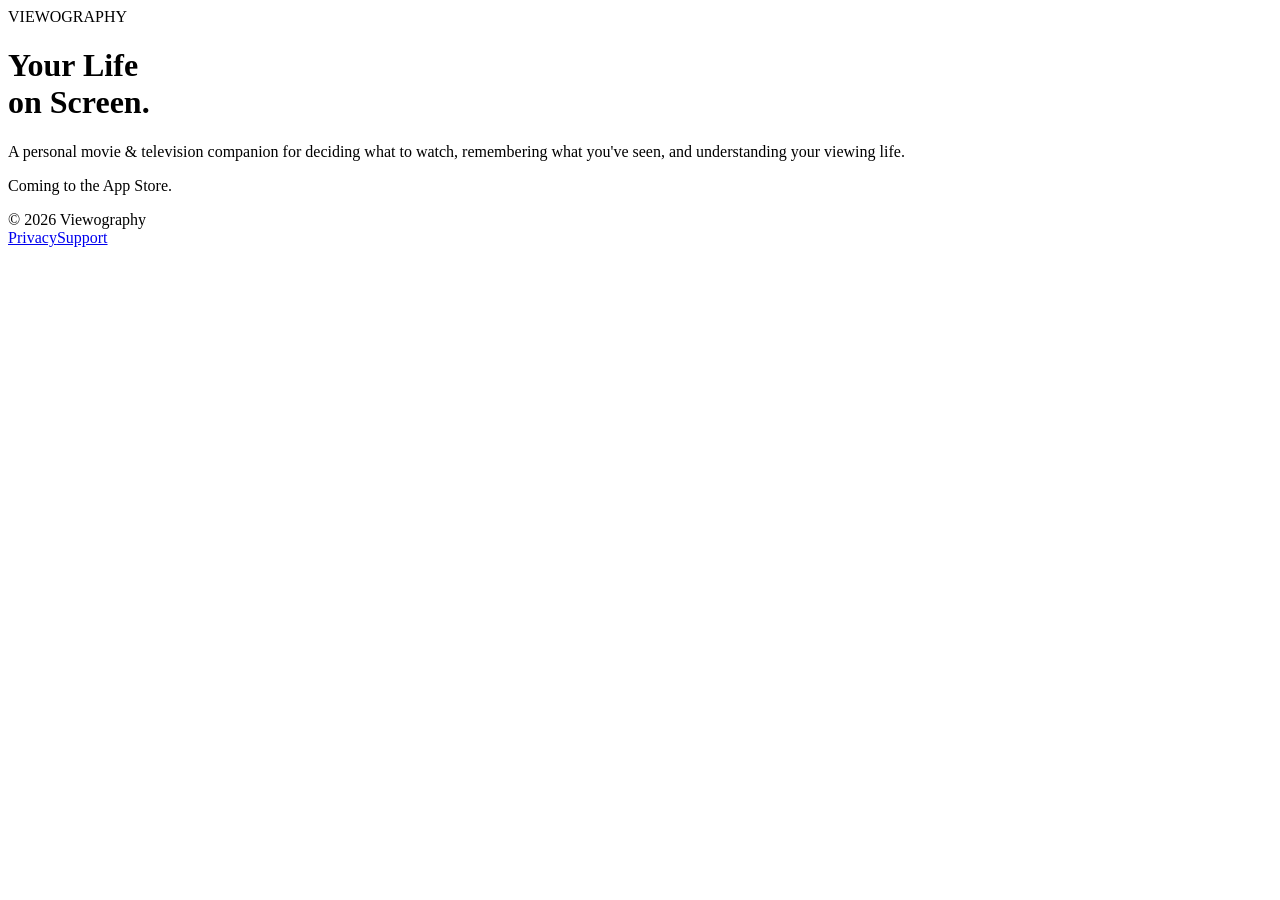
==== index.html @ 8efddefb "Add index.html" ====
<!doctype html>
<html lang="en"><head><meta charset="utf-8"><meta name="viewport" content="width=device-width,initial-scale=1"><title>Viewography — Your Life on Screen</title><meta name="description" content="Viewography is a personal movie and television companion."><link rel="stylesheet" href="style.css"></head>
<body><main class="hero"><div class="eyebrow">VIEWOGRAPHY</div><h1>Your Life<br>on Screen.</h1><p class="lede">A personal movie & television companion for deciding what to watch, remembering what you've seen, and understanding your viewing life.</p><div class="rule"></div><p class="coming">Coming to the App Store.</p></main><footer><span>© 2026 Viewography</span><nav><a href="privacy.html">Privacy</a><a href="support.html">Support</a></nav></footer></body></html>
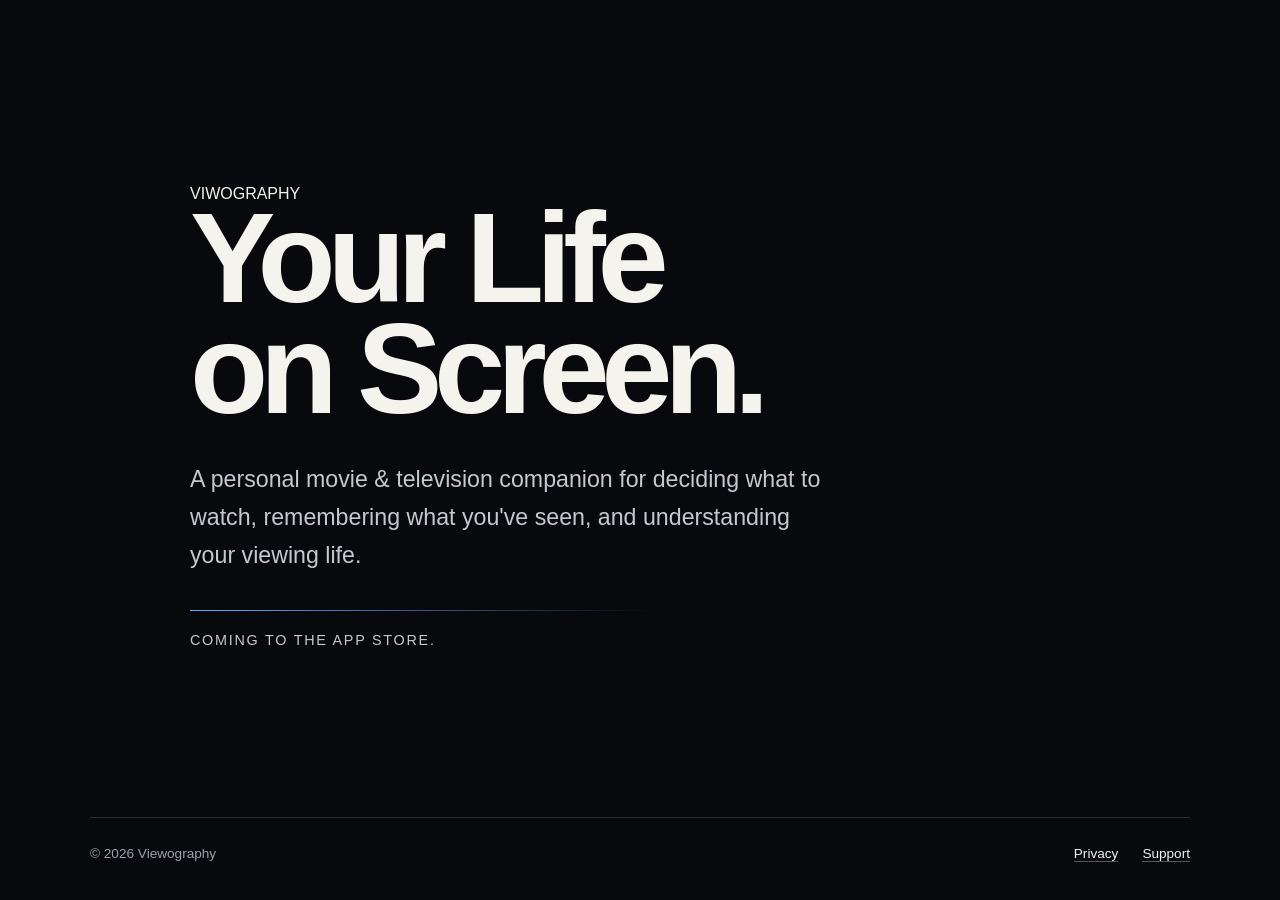
==== commit 55179fa1: "Add Viewography horizontal brand mark" ====
--- a/index.html
+++ b/index.html
@@ -1,3 +1,3 @@
 <!doctype html>
 <html lang="en"><head><meta charset="utf-8"><meta name="viewport" content="width=device-width,initial-scale=1"><title>Viewography — Your Life on Screen</title><meta name="description" content="Viewography is a personal movie and television companion."><link rel="stylesheet" href="style.css"></head>
-<body><main class="hero"><div class="eyebrow">VIEWOGRAPHY</div><h1>Your Life<br>on Screen.</h1><p class="lede">A personal movie & television companion for deciding what to watch, remembering what you've seen, and understanding your viewing life.</p><div class="rule"></div><p class="coming">Coming to the App Store.</p></main><footer><span>© 2026 Viewography</span><nav><a href="privacy.html">Privacy</a><a href="support.html">Support</a></nav></footer></body></html>+<body><main class="hero"><div class="brand" aria-label="Viewography"><span class="brand-view">VI</span><span class="brand-e" aria-hidden="true"><i></i><i></i><i></i></span><span class="brand-view">W</span><span class="brand-ography">OGRAPHY</span></div><h1>Your Life<br>on Screen.</h1><p class="lede">A personal movie & television companion for deciding what to watch, remembering what you've seen, and understanding your viewing life.</p><div class="rule"></div><p class="coming">Coming to the App Store.</p></main><footer><span>© 2026 Viewography</span><nav><a href="privacy.html">Privacy</a><a href="support.html">Support</a></nav></footer></body></html>
--- a/style.css
+++ b/style.css
@@ -0,0 +1 @@
+:root{color-scheme:dark;--bg:#07090d;--fg:#f5f3ed;--muted:#9ca1aa;--line:#292d35;--accent:#6aa9ff}*{box-sizing:border-box}html,body{margin:0;min-height:100%;background:var(--bg);color:var(--fg);font-family:-apple-system,BlinkMacSystemFont,"Segoe UI",sans-serif}body{min-height:100vh;display:flex;flex-direction:column}.hero,.page{width:min(900px,calc(100% - 48px));margin:auto}.hero{padding:14vh 0 10vh}.eyebrow{font-size:.78rem;font-weight:700;letter-spacing:.28em;color:var(--muted);margin-bottom:28px}h1{font-size:clamp(4rem,11vw,8rem);line-height:.86;letter-spacing:-.065em;margin:0;max-width:850px}h2{font-size:2rem;margin:2.5rem 0 .7rem}p,li{color:#c5c8cf;line-height:1.65}.lede{font-size:clamp(1.1rem,2.4vw,1.45rem);max-width:650px;margin:36px 0}.rule{height:1px;background:linear-gradient(90deg,var(--accent),transparent);max-width:460px}.coming{font-size:.9rem;letter-spacing:.12em;text-transform:uppercase;margin-top:18px}.page{padding:80px 0}.page h1{font-size:clamp(3rem,8vw,5.5rem);margin-bottom:40px}.page .intro{font-size:1.15rem}.updated{color:var(--muted);font-size:.9rem;margin-bottom:40px}a{color:var(--fg);text-decoration:none;border-bottom:1px solid #555}a:hover{color:var(--accent)}footer{width:min(1100px,calc(100% - 48px));margin:0 auto;padding:28px 0 38px;border-top:1px solid var(--line);display:flex;justify-content:space-between;color:var(--muted);font-size:.85rem}footer nav{display:flex;gap:24px}@media(max-width:600px){footer{gap:20px;flex-direction:column}.hero{padding-top:11vh}}
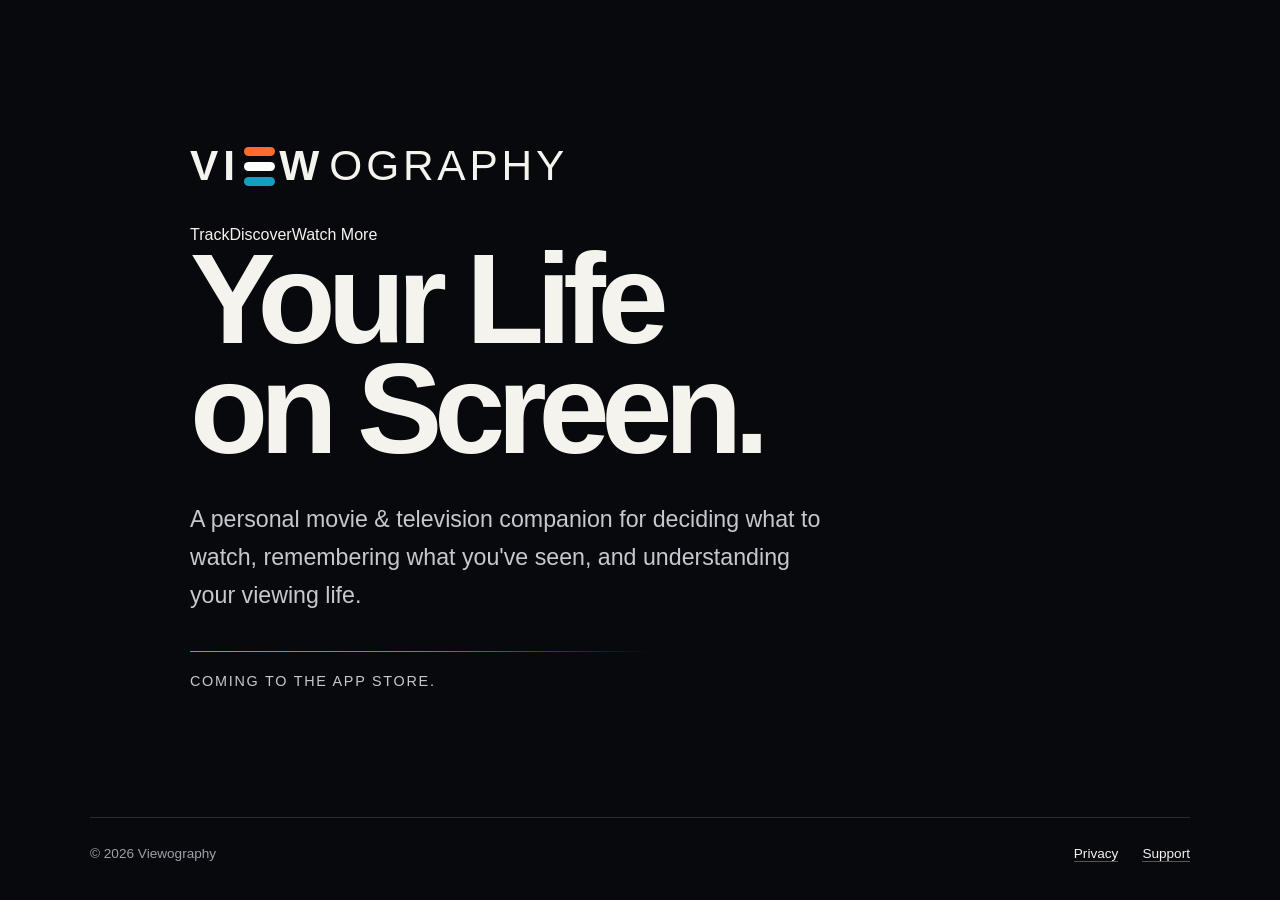
==== commit df9107f0: "Expand Viewography homepage brand lockup" ====
--- a/index.html
+++ b/index.html
@@ -1,3 +1,3 @@
 <!doctype html>
 <html lang="en"><head><meta charset="utf-8"><meta name="viewport" content="width=device-width,initial-scale=1"><title>Viewography — Your Life on Screen</title><meta name="description" content="Viewography is a personal movie and television companion."><link rel="stylesheet" href="style.css"></head>
-<body><main class="hero"><div class="brand" aria-label="Viewography"><span class="brand-view">VI</span><span class="brand-e" aria-hidden="true"><i></i><i></i><i></i></span><span class="brand-view">W</span><span class="brand-ography">OGRAPHY</span></div><h1>Your Life<br>on Screen.</h1><p class="lede">A personal movie & television companion for deciding what to watch, remembering what you've seen, and understanding your viewing life.</p><div class="rule"></div><p class="coming">Coming to the App Store.</p></main><footer><span>© 2026 Viewography</span><nav><a href="privacy.html">Privacy</a><a href="support.html">Support</a></nav></footer></body></html>+<body><main class="hero"><div class="brand-lockup"><div class="brand" aria-label="Viewography"><span class="brand-view">VI</span><span class="brand-e" aria-hidden="true"><i></i><i></i><i></i></span><span class="brand-view">W</span><span class="brand-ography">OGRAPHY</span></div><div class="brand-tagline"><span>Track</span><b class="dot orange"></b><span>Discover</span><b class="dot blue"></b><span>Watch More</span></div></div><h1>Your Life<br>on Screen.</h1><p class="lede">A personal movie & television companion for deciding what to watch, remembering what you've seen, and understanding your viewing life.</p><div class="rule"></div><p class="coming">Coming to the App Store.</p></main><footer><span>© 2026 Viewography</span><nav><a href="privacy.html">Privacy</a><a href="support.html">Support</a></nav></footer></body></html>
--- a/style.css
+++ b/style.css
@@ -1 +1 @@
-:root{color-scheme:dark;--bg:#07090d;--fg:#f5f3ed;--muted:#9ca1aa;--line:#292d35;--accent:#6aa9ff}*{box-sizing:border-box}html,body{margin:0;min-height:100%;background:var(--bg);color:var(--fg);font-family:-apple-system,BlinkMacSystemFont,"Segoe UI",sans-serif}body{min-height:100vh;display:flex;flex-direction:column}.hero,.page{width:min(900px,calc(100% - 48px));margin:auto}.hero{padding:14vh 0 10vh}.eyebrow{font-size:.78rem;font-weight:700;letter-spacing:.28em;color:var(--muted);margin-bottom:28px}h1{font-size:clamp(4rem,11vw,8rem);line-height:.86;letter-spacing:-.065em;margin:0;max-width:850px}h2{font-size:2rem;margin:2.5rem 0 .7rem}p,li{color:#c5c8cf;line-height:1.65}.lede{font-size:clamp(1.1rem,2.4vw,1.45rem);max-width:650px;margin:36px 0}.rule{height:1px;background:linear-gradient(90deg,var(--accent),transparent);max-width:460px}.coming{font-size:.9rem;letter-spacing:.12em;text-transform:uppercase;margin-top:18px}.page{padding:80px 0}.page h1{font-size:clamp(3rem,8vw,5.5rem);margin-bottom:40px}.page .intro{font-size:1.15rem}.updated{color:var(--muted);font-size:.9rem;margin-bottom:40px}a{color:var(--fg);text-decoration:none;border-bottom:1px solid #555}a:hover{color:var(--accent)}footer{width:min(1100px,calc(100% - 48px));margin:0 auto;padding:28px 0 38px;border-top:1px solid var(--line);display:flex;justify-content:space-between;color:var(--muted);font-size:.85rem}footer nav{display:flex;gap:24px}@media(max-width:600px){footer{gap:20px;flex-direction:column}.hero{padding-top:11vh}}+:root{color-scheme:dark;--bg:#07090d;--fg:#f5f3ed;--muted:#9ca1aa;--line:#292d35;--accent:#6aa9ff;--orange:#ff6b2c;--blue:#159ec2}*{box-sizing:border-box}html,body{margin:0;min-height:100%;background:var(--bg);color:var(--fg);font-family:-apple-system,BlinkMacSystemFont,"Segoe UI",sans-serif}body{min-height:100vh;display:flex;flex-direction:column}.hero,.page{width:min(900px,calc(100% - 48px));margin:auto}.hero{padding:14vh 0 10vh}.brand{display:flex;align-items:center;gap:.06em;width:max-content;max-width:100%;margin-bottom:38px;color:var(--fg);font-size:clamp(1.55rem,4.5vw,2.65rem);line-height:1;font-weight:800;letter-spacing:.12em}.brand-view{font-weight:850}.brand-ography{font-weight:300;letter-spacing:.09em;margin-left:.06em}.brand-e{width:.72em;height:.9em;display:flex;flex-direction:column;justify-content:space-between;margin:0 .04em}.brand-e i{display:block;width:100%;height:.2em;border-radius:999px}.brand-e i:nth-child(1){background:var(--orange)}.brand-e i:nth-child(2){background:#fff}.brand-e i:nth-child(3){background:var(--blue)}h1{font-size:clamp(4rem,11vw,8rem);line-height:.86;letter-spacing:-.065em;margin:0;max-width:850px}h2{font-size:2rem;margin:2.5rem 0 .7rem}p,li{color:#c5c8cf;line-height:1.65}.lede{font-size:clamp(1.1rem,2.4vw,1.45rem);max-width:650px;margin:36px 0}.rule{height:1px;background:linear-gradient(90deg,var(--orange),var(--blue),transparent);max-width:460px}.coming{font-size:.9rem;letter-spacing:.12em;text-transform:uppercase;margin-top:18px}.page{padding:80px 0}.page h1{font-size:clamp(3rem,8vw,5.5rem);margin-bottom:40px}.page .intro{font-size:1.15rem}.updated{color:var(--muted);font-size:.9rem;margin-bottom:40px}a{color:var(--fg);text-decoration:none;border-bottom:1px solid #555}a:hover{color:var(--accent)}footer{width:min(1100px,calc(100% - 48px));margin:0 auto;padding:28px 0 38px;border-top:1px solid var(--line);display:flex;justify-content:space-between;color:var(--muted);font-size:.85rem}footer nav{display:flex;gap:24px}@media(max-width:600px){footer{gap:20px;flex-direction:column}.hero{padding-top:11vh}.brand{letter-spacing:.08em}.brand-ography{letter-spacing:.045em}}
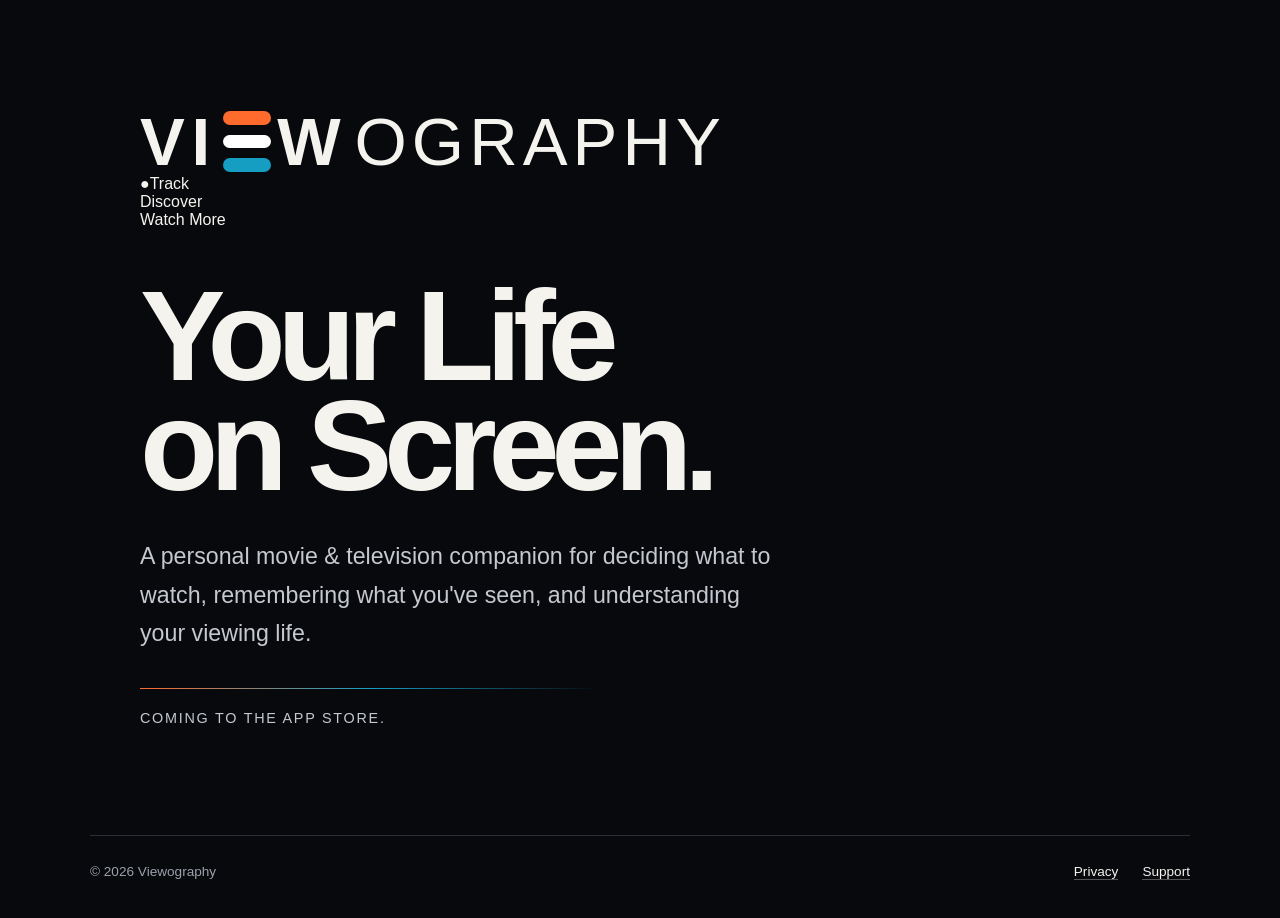
==== commit 93fd8c53: "Add visual brand action row" ====
--- a/index.html
+++ b/index.html
@@ -1,3 +1,3 @@
 <!doctype html>
 <html lang="en"><head><meta charset="utf-8"><meta name="viewport" content="width=device-width,initial-scale=1"><title>Viewography — Your Life on Screen</title><meta name="description" content="Viewography is a personal movie and television companion."><link rel="stylesheet" href="style.css"></head>
-<body><main class="hero"><div class="brand-lockup"><div class="brand" aria-label="Viewography"><span class="brand-view">VI</span><span class="brand-e" aria-hidden="true"><i></i><i></i><i></i></span><span class="brand-view">W</span><span class="brand-ography">OGRAPHY</span></div><div class="brand-tagline"><span>Track</span><b class="dot orange"></b><span>Discover</span><b class="dot blue"></b><span>Watch More</span></div></div><h1>Your Life<br>on Screen.</h1><p class="lede">A personal movie & television companion for deciding what to watch, remembering what you've seen, and understanding your viewing life.</p><div class="rule"></div><p class="coming">Coming to the App Store.</p></main><footer><span>© 2026 Viewography</span><nav><a href="privacy.html">Privacy</a><a href="support.html">Support</a></nav></footer></body></html>+<body><main class="hero"><div class="brand-lockup"><div class="brand" aria-label="Viewography"><span class="brand-view">VI</span><span class="brand-e" aria-hidden="true"><i></i><i></i><i></i></span><span class="brand-view">W</span><span class="brand-ography">OGRAPHY</span></div><div class="brand-actions"><div class="brand-action track"><span class="action-icon" aria-hidden="true">●</span><span>Track</span></div><i class="action-divider"></i><div class="brand-action discover"><span class="action-icon magnify" aria-hidden="true"></span><span>Discover</span></div><i class="action-divider"></i><div class="brand-action watch"><span class="action-icon screen" aria-hidden="true"></span><span>Watch More</span></div></div></div><h1>Your Life<br>on Screen.</h1><p class="lede">A personal movie & television companion for deciding what to watch, remembering what you've seen, and understanding your viewing life.</p><div class="rule"></div><p class="coming">Coming to the App Store.</p></main><footer><span>© 2026 Viewography</span><nav><a href="privacy.html">Privacy</a><a href="support.html">Support</a></nav></footer></body></html>
--- a/style.css
+++ b/style.css
@@ -1 +1 @@
-:root{color-scheme:dark;--bg:#07090d;--fg:#f5f3ed;--muted:#9ca1aa;--line:#292d35;--accent:#6aa9ff;--orange:#ff6b2c;--blue:#159ec2}*{box-sizing:border-box}html,body{margin:0;min-height:100%;background:var(--bg);color:var(--fg);font-family:-apple-system,BlinkMacSystemFont,"Segoe UI",sans-serif}body{min-height:100vh;display:flex;flex-direction:column}.hero,.page{width:min(900px,calc(100% - 48px));margin:auto}.hero{padding:14vh 0 10vh}.brand{display:flex;align-items:center;gap:.06em;width:max-content;max-width:100%;margin-bottom:38px;color:var(--fg);font-size:clamp(1.55rem,4.5vw,2.65rem);line-height:1;font-weight:800;letter-spacing:.12em}.brand-view{font-weight:850}.brand-ography{font-weight:300;letter-spacing:.09em;margin-left:.06em}.brand-e{width:.72em;height:.9em;display:flex;flex-direction:column;justify-content:space-between;margin:0 .04em}.brand-e i{display:block;width:100%;height:.2em;border-radius:999px}.brand-e i:nth-child(1){background:var(--orange)}.brand-e i:nth-child(2){background:#fff}.brand-e i:nth-child(3){background:var(--blue)}h1{font-size:clamp(4rem,11vw,8rem);line-height:.86;letter-spacing:-.065em;margin:0;max-width:850px}h2{font-size:2rem;margin:2.5rem 0 .7rem}p,li{color:#c5c8cf;line-height:1.65}.lede{font-size:clamp(1.1rem,2.4vw,1.45rem);max-width:650px;margin:36px 0}.rule{height:1px;background:linear-gradient(90deg,var(--orange),var(--blue),transparent);max-width:460px}.coming{font-size:.9rem;letter-spacing:.12em;text-transform:uppercase;margin-top:18px}.page{padding:80px 0}.page h1{font-size:clamp(3rem,8vw,5.5rem);margin-bottom:40px}.page .intro{font-size:1.15rem}.updated{color:var(--muted);font-size:.9rem;margin-bottom:40px}a{color:var(--fg);text-decoration:none;border-bottom:1px solid #555}a:hover{color:var(--accent)}footer{width:min(1100px,calc(100% - 48px));margin:0 auto;padding:28px 0 38px;border-top:1px solid var(--line);display:flex;justify-content:space-between;color:var(--muted);font-size:.85rem}footer nav{display:flex;gap:24px}@media(max-width:600px){footer{gap:20px;flex-direction:column}.hero{padding-top:11vh}.brand{letter-spacing:.08em}.brand-ography{letter-spacing:.045em}}+:root{color-scheme:dark;--bg:#07090d;--fg:#f5f3ed;--muted:#9ca1aa;--line:#292d35;--accent:#6aa9ff;--orange:#ff6b2c;--blue:#159ec2}*{box-sizing:border-box}html,body{margin:0;min-height:100%;background:var(--bg);color:var(--fg);font-family:-apple-system,BlinkMacSystemFont,"Segoe UI",sans-serif}body{min-height:100vh;display:flex;flex-direction:column}.hero,.page{width:min(1000px,calc(100% - 48px));margin:auto}.hero{padding:12vh 0 10vh}.brand-lockup{width:max-content;max-width:100%;margin-bottom:52px}.brand{display:flex;align-items:center;gap:.055em;width:max-content;max-width:100%;color:var(--fg);font-size:clamp(2.1rem,6vw,4.2rem);line-height:1;font-weight:800;letter-spacing:.1em}.brand-view{font-weight:850}.brand-ography{font-weight:300;letter-spacing:.075em;margin-left:.05em}.brand-e{width:.72em;height:.9em;display:flex;flex-direction:column;justify-content:space-between;margin:0 .035em}.brand-e i{display:block;width:100%;height:.2em;border-radius:999px}.brand-e i:nth-child(1){background:var(--orange)}.brand-e i:nth-child(2){background:#fff}.brand-e i:nth-child(3){background:var(--blue)}.brand-tagline{display:flex;align-items:center;justify-content:center;gap:clamp(.65rem,2vw,1.35rem);margin-top:17px;color:#d7d8dc;text-transform:uppercase;letter-spacing:.32em;font-size:clamp(.55rem,1.25vw,.76rem);white-space:nowrap}.brand-tagline .dot{display:block;width:6px;height:6px;border-radius:50%;flex:0 0 auto}.brand-tagline .orange{background:var(--orange)}.brand-tagline .blue{background:var(--blue)}h1{font-size:clamp(4rem,11vw,8rem);line-height:.86;letter-spacing:-.065em;margin:0;max-width:850px}h2{font-size:2rem;margin:2.5rem 0 .7rem}p,li{color:#c5c8cf;line-height:1.65}.lede{font-size:clamp(1.1rem,2.4vw,1.45rem);max-width:650px;margin:36px 0}.rule{height:1px;background:linear-gradient(90deg,var(--orange),var(--blue),transparent);max-width:460px}.coming{font-size:.9rem;letter-spacing:.12em;text-transform:uppercase;margin-top:18px}.page{padding:80px 0}.page h1{font-size:clamp(3rem,8vw,5.5rem);margin-bottom:40px}.page .intro{font-size:1.15rem}.updated{color:var(--muted);font-size:.9rem;margin-bottom:40px}a{color:var(--fg);text-decoration:none;border-bottom:1px solid #555}a:hover{color:var(--accent)}footer{width:min(1100px,calc(100% - 48px));margin:0 auto;padding:28px 0 38px;border-top:1px solid var(--line);display:flex;justify-content:space-between;color:var(--muted);font-size:.85rem}footer nav{display:flex;gap:24px}@media(max-width:600px){footer{gap:20px;flex-direction:column}.hero{padding-top:9vh}.brand-lockup{margin-bottom:42px}.brand{font-size:clamp(1.65rem,8.7vw,2.6rem);letter-spacing:.055em}.brand-ography{letter-spacing:.025em}.brand-tagline{gap:.55rem;letter-spacing:.16em;font-size:.49rem;margin-top:13px}.brand-tagline .dot{width:4px;height:4px}}
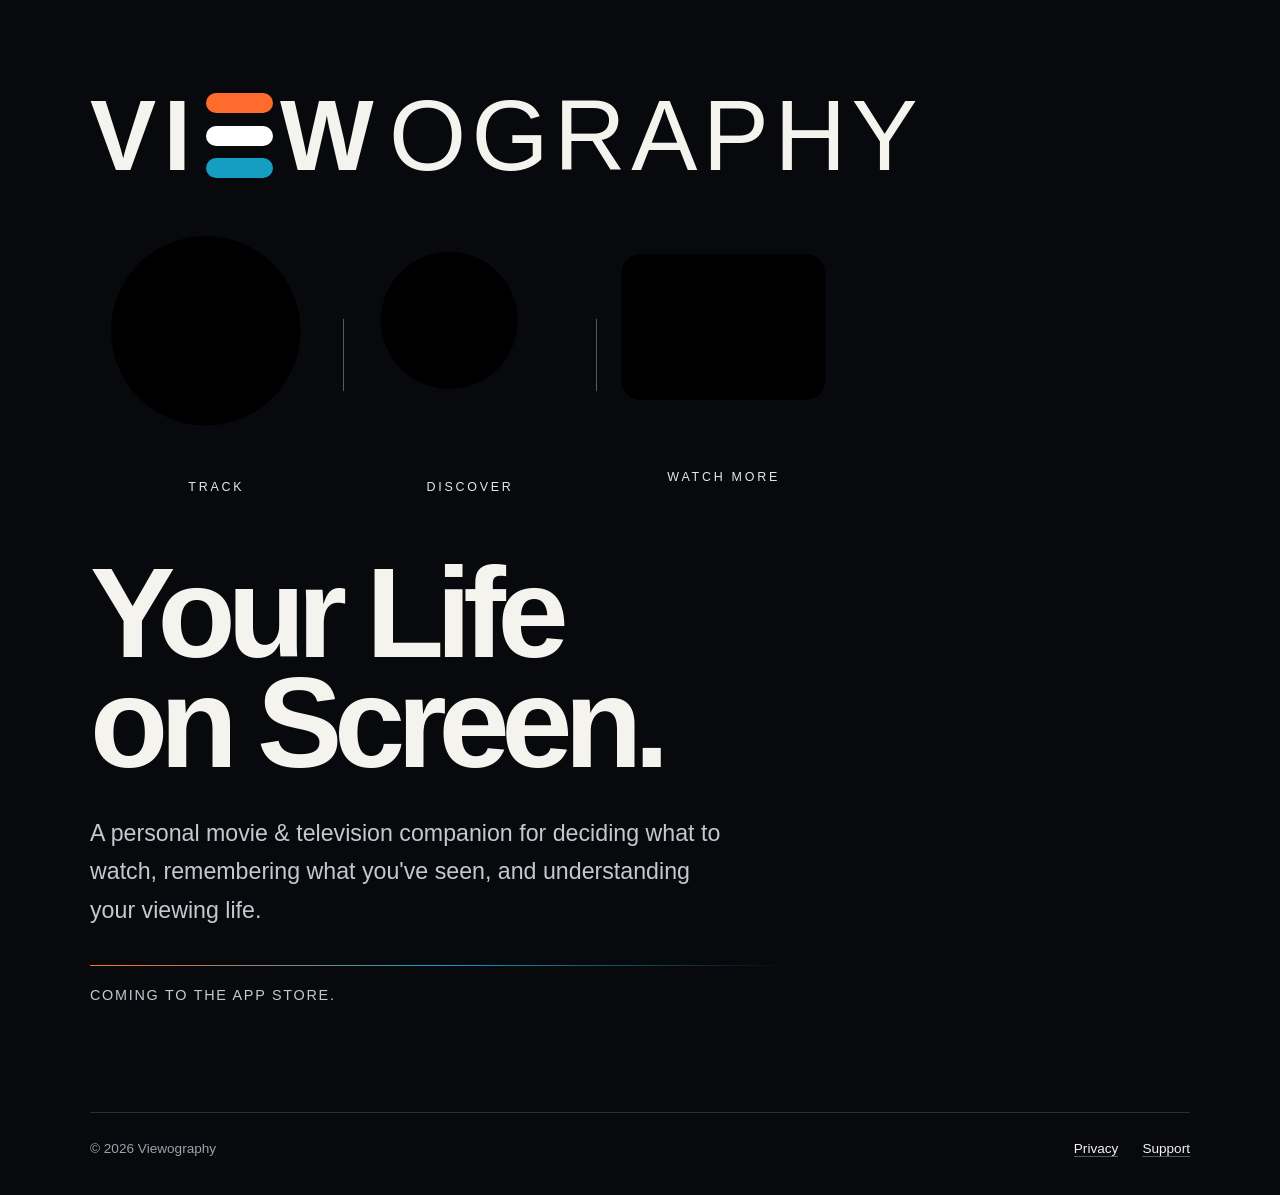
==== commit f86941d4: "Match mobile hero to Viewography brand concept" ====
--- a/index.html
+++ b/index.html
@@ -1,3 +1,3 @@
 <!doctype html>
 <html lang="en"><head><meta charset="utf-8"><meta name="viewport" content="width=device-width,initial-scale=1"><title>Viewography — Your Life on Screen</title><meta name="description" content="Viewography is a personal movie and television companion."><link rel="stylesheet" href="style.css"></head>
-<body><main class="hero"><div class="brand-lockup"><div class="brand" aria-label="Viewography"><span class="brand-view">VI</span><span class="brand-e" aria-hidden="true"><i></i><i></i><i></i></span><span class="brand-view">W</span><span class="brand-ography">OGRAPHY</span></div><div class="brand-actions"><div class="brand-action track"><span class="action-icon" aria-hidden="true">●</span><span>Track</span></div><i class="action-divider"></i><div class="brand-action discover"><span class="action-icon magnify" aria-hidden="true"></span><span>Discover</span></div><i class="action-divider"></i><div class="brand-action watch"><span class="action-icon screen" aria-hidden="true"></span><span>Watch More</span></div></div></div><h1>Your Life<br>on Screen.</h1><p class="lede">A personal movie & television companion for deciding what to watch, remembering what you've seen, and understanding your viewing life.</p><div class="rule"></div><p class="coming">Coming to the App Store.</p></main><footer><span>© 2026 Viewography</span><nav><a href="privacy.html">Privacy</a><a href="support.html">Support</a></nav></footer></body></html>+<body><main class="hero"><div class="brand-lockup"><div class="brand" aria-label="Viewography"><span class="brand-view">VI</span><span class="brand-e" aria-hidden="true"><i></i><i></i><i></i></span><span class="brand-view">W</span><span class="brand-ography">OGRAPHY</span></div><div class="brand-actions"><div class="brand-action"><svg class="reel" viewBox="0 0 48 48" aria-hidden="true"><circle cx="22" cy="22" r="18"/><circle cx="22" cy="12" r="3"/><circle cx="31" cy="19" r="3"/><circle cx="27" cy="30" r="3"/><circle cx="15" cy="30" r="3"/><circle cx="13" cy="18" r="3"/><path d="M35 35l9 9"/></svg><span>Track</span></div><i class="action-divider"></i><div class="brand-action"><svg class="search-icon" viewBox="0 0 48 48" aria-hidden="true"><circle cx="20" cy="20" r="13"/><path d="M30 30l13 13"/></svg><span>Discover</span></div><i class="action-divider"></i><div class="brand-action"><svg class="screen-icon" viewBox="0 0 52 48" aria-hidden="true"><rect x="5" y="6" width="42" height="30" rx="4"/><path d="M19 43h14M26 36v7"/></svg><span>Watch More</span></div></div></div><h1>Your Life<br>on Screen.</h1><p class="lede">A personal movie & television companion for deciding what to watch, remembering what you've seen, and understanding your viewing life.</p><div class="rule"></div><p class="coming">Coming to the App Store.</p></main><footer><span>© 2026 Viewography</span><nav><a href="privacy.html">Privacy</a><a href="support.html">Support</a></nav></footer></body></html>
--- a/style.css
+++ b/style.css
@@ -1 +1 @@
-:root{color-scheme:dark;--bg:#07090d;--fg:#f5f3ed;--muted:#9ca1aa;--line:#292d35;--accent:#6aa9ff;--orange:#ff6b2c;--blue:#159ec2}*{box-sizing:border-box}html,body{margin:0;min-height:100%;background:var(--bg);color:var(--fg);font-family:-apple-system,BlinkMacSystemFont,"Segoe UI",sans-serif}body{min-height:100vh;display:flex;flex-direction:column}.hero,.page{width:min(1000px,calc(100% - 48px));margin:auto}.hero{padding:12vh 0 10vh}.brand-lockup{width:max-content;max-width:100%;margin-bottom:52px}.brand{display:flex;align-items:center;gap:.055em;width:max-content;max-width:100%;color:var(--fg);font-size:clamp(2.1rem,6vw,4.2rem);line-height:1;font-weight:800;letter-spacing:.1em}.brand-view{font-weight:850}.brand-ography{font-weight:300;letter-spacing:.075em;margin-left:.05em}.brand-e{width:.72em;height:.9em;display:flex;flex-direction:column;justify-content:space-between;margin:0 .035em}.brand-e i{display:block;width:100%;height:.2em;border-radius:999px}.brand-e i:nth-child(1){background:var(--orange)}.brand-e i:nth-child(2){background:#fff}.brand-e i:nth-child(3){background:var(--blue)}.brand-tagline{display:flex;align-items:center;justify-content:center;gap:clamp(.65rem,2vw,1.35rem);margin-top:17px;color:#d7d8dc;text-transform:uppercase;letter-spacing:.32em;font-size:clamp(.55rem,1.25vw,.76rem);white-space:nowrap}.brand-tagline .dot{display:block;width:6px;height:6px;border-radius:50%;flex:0 0 auto}.brand-tagline .orange{background:var(--orange)}.brand-tagline .blue{background:var(--blue)}h1{font-size:clamp(4rem,11vw,8rem);line-height:.86;letter-spacing:-.065em;margin:0;max-width:850px}h2{font-size:2rem;margin:2.5rem 0 .7rem}p,li{color:#c5c8cf;line-height:1.65}.lede{font-size:clamp(1.1rem,2.4vw,1.45rem);max-width:650px;margin:36px 0}.rule{height:1px;background:linear-gradient(90deg,var(--orange),var(--blue),transparent);max-width:460px}.coming{font-size:.9rem;letter-spacing:.12em;text-transform:uppercase;margin-top:18px}.page{padding:80px 0}.page h1{font-size:clamp(3rem,8vw,5.5rem);margin-bottom:40px}.page .intro{font-size:1.15rem}.updated{color:var(--muted);font-size:.9rem;margin-bottom:40px}a{color:var(--fg);text-decoration:none;border-bottom:1px solid #555}a:hover{color:var(--accent)}footer{width:min(1100px,calc(100% - 48px));margin:0 auto;padding:28px 0 38px;border-top:1px solid var(--line);display:flex;justify-content:space-between;color:var(--muted);font-size:.85rem}footer nav{display:flex;gap:24px}@media(max-width:600px){footer{gap:20px;flex-direction:column}.hero{padding-top:9vh}.brand-lockup{margin-bottom:42px}.brand{font-size:clamp(1.65rem,8.7vw,2.6rem);letter-spacing:.055em}.brand-ography{letter-spacing:.025em}.brand-tagline{gap:.55rem;letter-spacing:.16em;font-size:.49rem;margin-top:13px}.brand-tagline .dot{width:4px;height:4px}}+:root{color-scheme:dark;--bg:#07090d;--fg:#f5f3ed;--muted:#9ca1aa;--line:#292d35;--accent:#6aa9ff;--orange:#ff6b2c;--blue:#159ec2}*{box-sizing:border-box}html,body{margin:0;min-height:100%;background:var(--bg);color:var(--fg);font-family:-apple-system,BlinkMacSystemFont,"Segoe UI",sans-serif}body{min-height:100vh;display:flex;flex-direction:column}.hero,.page{width:min(1100px,calc(100% - 48px));margin:auto}.hero{padding:10vh 0 10vh}.brand-lockup{width:100%;max-width:1080px;margin-bottom:64px}.brand{display:flex;align-items:center;justify-content:flex-start;gap:.045em;width:100%;color:var(--fg);font-size:clamp(3.2rem,7.8vw,6.2rem);line-height:.92;font-weight:800;letter-spacing:.075em;white-space:nowrap}.brand-view{font-weight:850}.brand-ography{font-weight:300;letter-spacing:.055em;margin-left:.035em}.brand-e{width:.68em;height:.86em;display:flex;flex-direction:column;justify-content:space-between;margin:0 .025em}.brand-e i{display:block;width:100%;height:.2em;border-radius:999px}.brand-e i:nth-child(1){background:var(--orange)}.brand-e i:nth-child(2){background:#fff}.brand-e i:nth-child(3){background:var(--blue)}.brand-actions{display:flex;align-items:center;justify-content:center;margin-top:34px;width:min(760px,100%);gap:0}.brand-action{flex:1;display:flex;flex-direction:column;align-items:center;justify-content:center;gap:12px;color:#e6e6e3;text-transform:uppercase;letter-spacing:.22em;font-size:.78rem;white-space:nowrap}.action-divider{width:1px;height:72px;background:#555b63;display:block;flex:0 0 1px}.action-icon{height:32px;display:flex;align-items:center;justify-content:center;font-size:32px;line-height:1;color:var(--orange)}.magnify{width:28px;height:28px;border:4px solid #fff;border-radius:50%;position:relative}.magnify:after{content:"";position:absolute;width:13px;height:4px;background:#fff;right:-10px;bottom:-5px;transform:rotate(45deg);border-radius:3px}.screen{width:36px;height:26px;border:4px solid var(--blue);border-radius:5px;position:relative}.screen:after{content:"";position:absolute;width:16px;height:3px;background:var(--blue);left:6px;bottom:-9px;border-radius:2px}.track .action-icon{font-size:30px;text-shadow:10px 0 0 var(--orange),-10px 0 0 var(--orange)}h1{font-size:clamp(4rem,11vw,8rem);line-height:.86;letter-spacing:-.065em;margin:0;max-width:850px}h2{font-size:2rem;margin:2.5rem 0 .7rem}p,li{color:#c5c8cf;line-height:1.65}.lede{font-size:clamp(1.1rem,2.4vw,1.45rem);max-width:650px;margin:36px 0}.rule{height:1px;background:linear-gradient(90deg,var(--orange),var(--blue),transparent);max-width:700px}.coming{font-size:.9rem;letter-spacing:.12em;text-transform:uppercase;margin-top:18px}.page{padding:80px 0}.page h1{font-size:clamp(3rem,8vw,5.5rem);margin-bottom:40px}.page .intro{font-size:1.15rem}.updated{color:var(--muted);font-size:.9rem;margin-bottom:40px}a{color:var(--fg);text-decoration:none;border-bottom:1px solid #555}a:hover{color:var(--accent)}footer{width:min(1100px,calc(100% - 48px));margin:0 auto;padding:28px 0 38px;border-top:1px solid var(--line);display:flex;justify-content:space-between;color:var(--muted);font-size:.85rem}footer nav{display:flex;gap:24px}@media(max-width:600px){footer{gap:20px;flex-direction:column}.hero{padding-top:8vh}.brand-lockup{margin-bottom:52px}.brand{font-size:clamp(2.45rem,11.4vw,3.35rem);letter-spacing:.025em}.brand-ography{letter-spacing:-.01em;margin-left:.02em}.brand-e{width:.64em}.brand-actions{margin-top:28px;width:100%}.brand-action{font-size:.62rem;letter-spacing:.13em;gap:10px}.action-divider{height:58px}.action-icon{height:27px}.magnify{width:23px;height:23px;border-width:3px}.magnify:after{width:11px;height:3px;right:-8px;bottom:-4px}.screen{width:30px;height:22px;border-width:3px}.screen:after{width:14px;height:3px;left:5px;bottom:-8px}.track .action-icon{font-size:24px;text-shadow:8px 0 0 var(--orange),-8px 0 0 var(--orange)}h1{font-size:clamp(4.1rem,17vw,6rem)}}
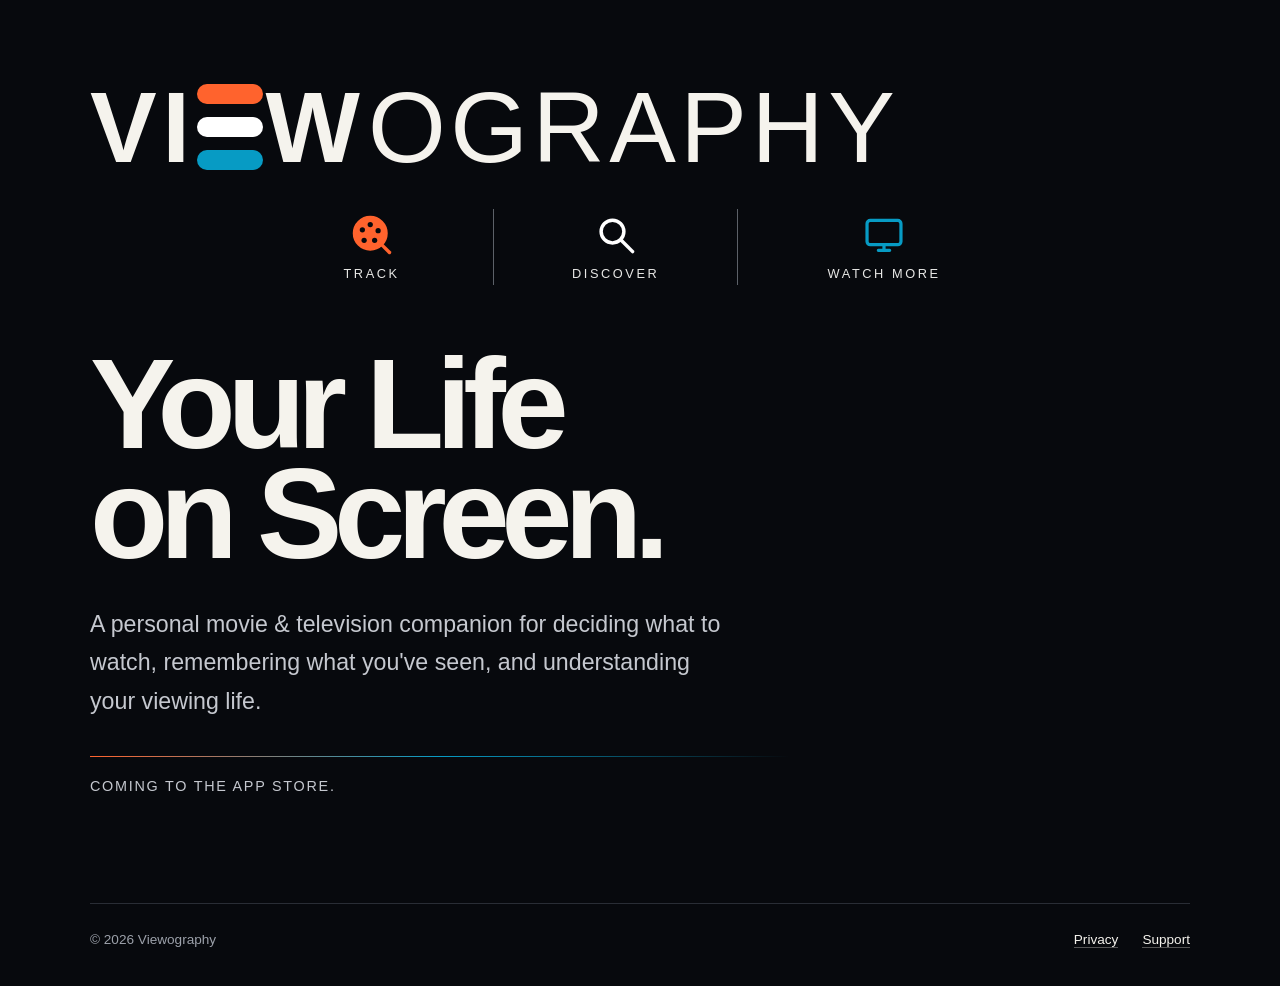
==== commit 142a470f: "Add Viewography E brand showcase" ====
--- a/index.html
+++ b/index.html
@@ -1,3 +1,3 @@
 <!doctype html>
 <html lang="en"><head><meta charset="utf-8"><meta name="viewport" content="width=device-width,initial-scale=1"><title>Viewography — Your Life on Screen</title><meta name="description" content="Viewography is a personal movie and television companion."><link rel="stylesheet" href="style.css"></head>
-<body><main class="hero"><div class="brand-lockup"><div class="brand" aria-label="Viewography"><span class="brand-view">VI</span><span class="brand-e" aria-hidden="true"><i></i><i></i><i></i></span><span class="brand-view">W</span><span class="brand-ography">OGRAPHY</span></div><div class="brand-actions"><div class="brand-action"><svg class="reel" viewBox="0 0 48 48" aria-hidden="true"><circle cx="22" cy="22" r="18"/><circle cx="22" cy="12" r="3"/><circle cx="31" cy="19" r="3"/><circle cx="27" cy="30" r="3"/><circle cx="15" cy="30" r="3"/><circle cx="13" cy="18" r="3"/><path d="M35 35l9 9"/></svg><span>Track</span></div><i class="action-divider"></i><div class="brand-action"><svg class="search-icon" viewBox="0 0 48 48" aria-hidden="true"><circle cx="20" cy="20" r="13"/><path d="M30 30l13 13"/></svg><span>Discover</span></div><i class="action-divider"></i><div class="brand-action"><svg class="screen-icon" viewBox="0 0 52 48" aria-hidden="true"><rect x="5" y="6" width="42" height="30" rx="4"/><path d="M19 43h14M26 36v7"/></svg><span>Watch More</span></div></div></div><h1>Your Life<br>on Screen.</h1><p class="lede">A personal movie & television companion for deciding what to watch, remembering what you've seen, and understanding your viewing life.</p><div class="rule"></div><p class="coming">Coming to the App Store.</p></main><footer><span>© 2026 Viewography</span><nav><a href="privacy.html">Privacy</a><a href="support.html">Support</a></nav></footer></body></html>+<body><main class="hero"><div class="brand-lockup"><div class="brand" aria-label="Viewography"><span class="brand-view">VI</span><span class="brand-e" aria-hidden="true"><i></i><i></i><i></i></span><span class="brand-view">W</span><span class="brand-ography">OGRAPHY</span></div><div class="brand-actions"><div class="brand-action"><svg class="reel" viewBox="0 0 48 48" aria-hidden="true"><circle cx="22" cy="22" r="18"/><circle cx="22" cy="12" r="3"/><circle cx="31" cy="19" r="3"/><circle cx="27" cy="30" r="3"/><circle cx="15" cy="30" r="3"/><circle cx="13" cy="18" r="3"/><path d="M35 35l9 9"/></svg><span>Track</span></div><i class="action-divider"></i><div class="brand-action"><svg class="search-icon" viewBox="0 0 48 48" aria-hidden="true"><circle cx="20" cy="20" r="13"/><path d="M30 30l13 13"/></svg><span>Discover</span></div><i class="action-divider"></i><div class="brand-action"><svg class="screen-icon" viewBox="0 0 52 48" aria-hidden="true"><rect x="5" y="6" width="42" height="30" rx="4"/><path d="M19 43h14M26 36v7"/></svg><span>Watch More</span></div></div></div><h1>Your Life<br>on Screen.</h1><p class="lede">A personal movie & television companion for deciding what to watch, remembering what you've seen, and understanding your viewing life.</p><div class="rule"></div><p class="coming">Coming to the App Store.</p><section class="brand-stage" aria-hidden="true"><div class="stage-glow orange-glow"></div><div class="stage-glow blue-glow"></div><div class="e-card left-card"><div class="e-mark"><i></i><i></i><i></i></div></div><div class="e-card right-card"><div class="e-mark"><i></i><i></i><i></i></div></div></section></main><footer><span>© 2026 Viewography</span><nav><a href="privacy.html">Privacy</a><a href="support.html">Support</a></nav></footer></body></html>
--- a/style.css
+++ b/style.css
@@ -1 +1 @@
-:root{color-scheme:dark;--bg:#07090d;--fg:#f5f3ed;--muted:#9ca1aa;--line:#292d35;--accent:#6aa9ff;--orange:#ff6b2c;--blue:#159ec2}*{box-sizing:border-box}html,body{margin:0;min-height:100%;background:var(--bg);color:var(--fg);font-family:-apple-system,BlinkMacSystemFont,"Segoe UI",sans-serif}body{min-height:100vh;display:flex;flex-direction:column}.hero,.page{width:min(1100px,calc(100% - 48px));margin:auto}.hero{padding:10vh 0 10vh}.brand-lockup{width:100%;max-width:1080px;margin-bottom:64px}.brand{display:flex;align-items:center;justify-content:flex-start;gap:.045em;width:100%;color:var(--fg);font-size:clamp(3.2rem,7.8vw,6.2rem);line-height:.92;font-weight:800;letter-spacing:.075em;white-space:nowrap}.brand-view{font-weight:850}.brand-ography{font-weight:300;letter-spacing:.055em;margin-left:.035em}.brand-e{width:.68em;height:.86em;display:flex;flex-direction:column;justify-content:space-between;margin:0 .025em}.brand-e i{display:block;width:100%;height:.2em;border-radius:999px}.brand-e i:nth-child(1){background:var(--orange)}.brand-e i:nth-child(2){background:#fff}.brand-e i:nth-child(3){background:var(--blue)}.brand-actions{display:flex;align-items:center;justify-content:center;margin-top:34px;width:min(760px,100%);gap:0}.brand-action{flex:1;display:flex;flex-direction:column;align-items:center;justify-content:center;gap:12px;color:#e6e6e3;text-transform:uppercase;letter-spacing:.22em;font-size:.78rem;white-space:nowrap}.action-divider{width:1px;height:72px;background:#555b63;display:block;flex:0 0 1px}.action-icon{height:32px;display:flex;align-items:center;justify-content:center;font-size:32px;line-height:1;color:var(--orange)}.magnify{width:28px;height:28px;border:4px solid #fff;border-radius:50%;position:relative}.magnify:after{content:"";position:absolute;width:13px;height:4px;background:#fff;right:-10px;bottom:-5px;transform:rotate(45deg);border-radius:3px}.screen{width:36px;height:26px;border:4px solid var(--blue);border-radius:5px;position:relative}.screen:after{content:"";position:absolute;width:16px;height:3px;background:var(--blue);left:6px;bottom:-9px;border-radius:2px}.track .action-icon{font-size:30px;text-shadow:10px 0 0 var(--orange),-10px 0 0 var(--orange)}h1{font-size:clamp(4rem,11vw,8rem);line-height:.86;letter-spacing:-.065em;margin:0;max-width:850px}h2{font-size:2rem;margin:2.5rem 0 .7rem}p,li{color:#c5c8cf;line-height:1.65}.lede{font-size:clamp(1.1rem,2.4vw,1.45rem);max-width:650px;margin:36px 0}.rule{height:1px;background:linear-gradient(90deg,var(--orange),var(--blue),transparent);max-width:700px}.coming{font-size:.9rem;letter-spacing:.12em;text-transform:uppercase;margin-top:18px}.page{padding:80px 0}.page h1{font-size:clamp(3rem,8vw,5.5rem);margin-bottom:40px}.page .intro{font-size:1.15rem}.updated{color:var(--muted);font-size:.9rem;margin-bottom:40px}a{color:var(--fg);text-decoration:none;border-bottom:1px solid #555}a:hover{color:var(--accent)}footer{width:min(1100px,calc(100% - 48px));margin:0 auto;padding:28px 0 38px;border-top:1px solid var(--line);display:flex;justify-content:space-between;color:var(--muted);font-size:.85rem}footer nav{display:flex;gap:24px}@media(max-width:600px){footer{gap:20px;flex-direction:column}.hero{padding-top:8vh}.brand-lockup{margin-bottom:52px}.brand{font-size:clamp(2.45rem,11.4vw,3.35rem);letter-spacing:.025em}.brand-ography{letter-spacing:-.01em;margin-left:.02em}.brand-e{width:.64em}.brand-actions{margin-top:28px;width:100%}.brand-action{font-size:.62rem;letter-spacing:.13em;gap:10px}.action-divider{height:58px}.action-icon{height:27px}.magnify{width:23px;height:23px;border-width:3px}.magnify:after{width:11px;height:3px;right:-8px;bottom:-4px}.screen{width:30px;height:22px;border-width:3px}.screen:after{width:14px;height:3px;left:5px;bottom:-8px}.track .action-icon{font-size:24px;text-shadow:8px 0 0 var(--orange),-8px 0 0 var(--orange)}h1{font-size:clamp(4.1rem,17vw,6rem)}}+:root{color-scheme:dark;--bg:#07090d;--fg:#f5f3ed;--muted:#9ca1aa;--line:#292d35;--orange:#ff632d;--blue:#079bc4}*{box-sizing:border-box}html,body{margin:0;min-height:100%;background:var(--bg);color:var(--fg);font-family:-apple-system,BlinkMacSystemFont,"Segoe UI",sans-serif}body{min-height:100vh;display:flex;flex-direction:column}.hero,.page{width:min(1100px,calc(100% - 48px));margin:auto}.hero{padding:9vh 0 10vh}.brand-lockup{width:100%;margin:0 0 64px}.brand{display:flex;align-items:center;width:100%;white-space:nowrap;color:var(--fg);font-size:clamp(3.2rem,8vw,6.25rem);line-height:.92;font-weight:800;letter-spacing:.055em}.brand-view{font-weight:850}.brand-ography{font-weight:300;letter-spacing:.045em;margin-left:.025em}.brand-e{width:.66em;height:.86em;display:flex;flex-direction:column;justify-content:space-between;margin:0 .02em}.brand-e i{display:block;width:100%;height:.2em;border-radius:999px}.brand-e i:nth-child(1){background:var(--orange)}.brand-e i:nth-child(2){background:#fff}.brand-e i:nth-child(3){background:var(--blue)}.brand-actions{display:grid;grid-template-columns:1fr 1px 1fr 1px 1.2fr;align-items:center;width:min(780px,100%);margin:36px auto 0}.brand-action{min-width:0;display:flex;flex-direction:column;align-items:center;gap:10px;color:#e7e7e5;text-transform:uppercase;letter-spacing:.2em;font-size:.8rem;white-space:nowrap}.brand-action svg{display:block;width:42px;height:42px;fill:none;stroke-width:4;stroke-linecap:round;stroke-linejoin:round}.brand-action .reel{fill:var(--orange);stroke:var(--orange)}.brand-action .reel circle:not(:first-child){fill:var(--bg);stroke:none}.brand-action .search-icon{stroke:#fff}.brand-action .screen-icon{stroke:var(--blue)}.action-divider{display:block;width:1px;height:76px;background:#5c6168}.hero h1{font-size:clamp(4rem,11vw,8rem);line-height:.86;letter-spacing:-.065em;margin:0;max-width:850px}h2{font-size:2rem;margin:2.5rem 0 .7rem}p,li{color:#c5c8cf;line-height:1.65}.lede{font-size:clamp(1.1rem,2.4vw,1.45rem);max-width:650px;margin:36px 0}.rule{height:1px;background:linear-gradient(90deg,var(--orange),var(--blue),transparent);max-width:700px}.coming{font-size:.9rem;letter-spacing:.12em;text-transform:uppercase;margin-top:18px}.page{padding:80px 0}.page h1{font-size:clamp(3rem,8vw,5.5rem);margin-bottom:40px}.page .intro{font-size:1.15rem}.updated{color:var(--muted);font-size:.9rem;margin-bottom:40px}a{color:var(--fg);text-decoration:none;border-bottom:1px solid #555}a:hover{color:var(--blue)}footer{width:min(1100px,calc(100% - 48px));margin:0 auto;padding:28px 0 38px;border-top:1px solid var(--line);display:flex;justify-content:space-between;color:var(--muted);font-size:.85rem}footer nav{display:flex;gap:24px}@media(max-width:600px){.hero,.page{width:calc(100% - 44px)}.hero{padding-top:9vh}.brand-lockup{margin-bottom:52px}.brand{font-size:11.25vw;letter-spacing:0}.brand-view{letter-spacing:.015em}.brand-ography{letter-spacing:-.035em;margin-left:.015em}.brand-e{width:.62em;margin:0 .018em}.brand-actions{grid-template-columns:1fr 1px 1fr 1px 1.18fr;width:100%;margin-top:31px}.brand-action{font-size:2.45vw;letter-spacing:.105em;gap:8px}.brand-action svg{width:31px;height:31px;stroke-width:3.5}.action-divider{height:55px}.hero h1{font-size:16.5vw}.lede{margin-top:30px}footer{gap:20px;flex-direction:column}}
